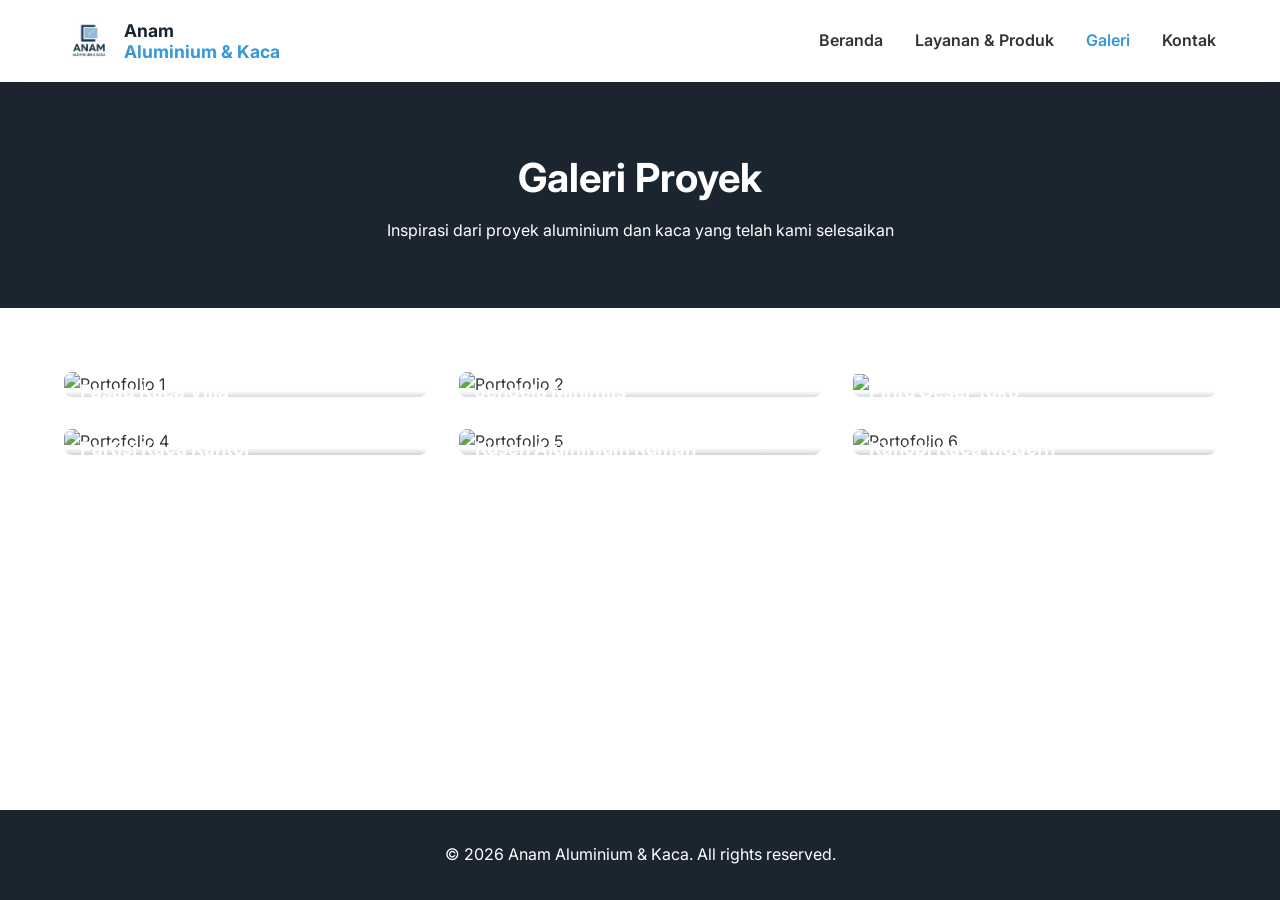
==== galeri.html @ 82239e89 "Add files via upload" ====
<!DOCTYPE html>
<html lang="id">
<head>
    <meta charset="UTF-8">
    <meta name="viewport" content="width=device-width, initial-scale=1.0">
    <title>Galeri | Anam Aluminium & Kaca</title>
    <link rel="stylesheet" href="style.css">
    <link rel="stylesheet" href="https://cdnjs.cloudflare.com/ajax/libs/font-awesome/6.0.0/css/all.min.css">
    <style>
        /* Tambahan styling khusus halaman dalam */
        .page-header {
            background-color: var(--primary-color);
            color: var(--white);
            text-align: center;
            padding: 4rem 20px;
        }
        .page-header h1 {
            font-size: 2.5rem;
            margin-bottom: 0.5rem;
        }
        .service-img {
            width: 100%;
            height: 250px;
            object-fit: cover;
            border-radius: 8px;
            margin-bottom: 1rem;
        }
    </style>
</head>
<body>

    <header>
        <a href="index.html" class="logo-area">
            <div class="logo-icon"><img src="logo.jpeg"></div>
            <div class="logo-text">Anam<br><span>Aluminium & Kaca</span></div>
        </a>
        <nav>
            <ul id="nav-menu">
                <li><a href="index.html">Beranda</a></li>
                <li><a href="layanan.html">Layanan & Produk</a></li>
                <li><a href="galeri.html" style="color: var(--accent-color);">Galeri</a></li>
                <li><a href="kontak.html">Kontak</a></li>
            </ul>
        </nav>
        <div class="menu-toggle">
            <i class="fas fa-bars"></i>
        </div>
    </header>

    <div class="page-header">
        <h1>Galeri Proyek</h1>
        <p>Inspirasi dari proyek aluminium dan kaca yang telah kami selesaikan</p>
    </div>

    <section class="section">
        <div class="grid">
            <div class="portfolio-item">
                <img src="https://images.unsplash.com/photo-1503387762-592deb58ef4e?ixlib=rb-4.0.3&auto=format&fit=crop&w=600&h=400&q=80" alt="Portofolio 1">
                <div class="portfolio-overlay">
                    <h3>Fasad Kaca Villa</h3>
                </div>
            </div>
            <div class="portfolio-item">
                <img src="https://images.unsplash.com/photo-1513694203232-719a280e022f?ixlib=rb-4.0.3&auto=format&fit=crop&w=600&h=400&q=80" alt="Portofolio 2">
                <div class="portfolio-overlay">
                    <h3>Jendela Minimlis</h3>
                </div>
            </div>
            <div class="portfolio-item">
                <img src="https://maps.app.goo.gl/hTu2BGMKRDGVQybx8">
                <div class="portfolio-overlay">
                    <h3>Pintu Geser Toko</h3>
                </div>
            </div>
            <div class="portfolio-item">
                <img src="https://images.unsplash.com/photo-1497366216548-37526070297c?ixlib=rb-4.0.3&auto=format&fit=crop&w=600&h=400&q=80" alt="Portofolio 4">
                <div class="portfolio-overlay">
                    <h3>Partisi Kaca Kantor</h3>
                </div>
            </div>
            <div class="portfolio-item">
                <img src="https://images.unsplash.com/photo-1600585154340-be6161a56a0c?ixlib=rb-4.0.3&auto=format&fit=crop&w=600&h=400&q=80" alt="Portofolio 5">
                <div class="portfolio-overlay">
                    <h3>Kusen Aluminium Rumah</h3>
                </div>
            </div>
            <div class="portfolio-item">
                <img src="https://images.unsplash.com/photo-1512917774080-9991f1c4c750?ixlib=rb-4.0.3&auto=format&fit=crop&w=600&h=400&q=80" alt="Portofolio 6">
                <div class="portfolio-overlay">
                    <h3>Kanopi Kaca Modern</h3>
                </div>
            </div>
        </div>
    </section>

    <footer>
        <p>&copy; 2026 Anam Aluminium & Kaca. All rights reserved.</p>
    </footer>

    <script src="https://www.gstatic.com/firebasejs/8.10.1/firebase-app.js"></script>
    <script src="https://www.gstatic.com/firebasejs/8.10.1/firebase-database.js"></script>
    <script src="script.js"></script>
</body>
</html>
---- style.css ----
/* style.css */
@import url('https://fonts.googleapis.com/css2?family=Inter:wght@300;400;600;700&display=swap');

:root {
    --primary-color: #1a252f; /* Dark Blue/Black */
    --accent-color: #3498db; /* Metallic Blue */
    --text-color: #333333;
    --light-bg: #f8f9fa;
    --white: #ffffff;
    --success-color: #2ecc71; /* Green for WhatsApp */
}

* {
    margin: 0;
    padding: 0;
    box-sizing: border-box;
    font-family: 'Inter', sans-serif;
}

body {
    color: var(--text-color);
    line-height: 1.6;
    background-color: var(--white);
    display: flex;
    flex-direction: column;
    min-height: 100vh;
}

a {
    text-decoration: none;
    color: inherit;
}

img {
    max-width: 100%;
    height: auto;
}

/* Header & Navigation */
header {
    background-color: var(--white);
    padding: 1rem 5%;
    display: flex;
    justify-content: space-between;
    align-items: center;
    box-shadow: 0 2px 10px rgba(0,0,0,0.05);
    position: sticky;
    top: 0;
    z-index: 1000;
}

.logo-area {
    display: flex;
    align-items: center;
    gap: 10px;
}

/* Placeholder for actual logo img. REPLACE text below with <img src="logo.png"> when ready */
.logo-icon {
    width: 50px;
    height: 50px;
    background: var(--accent-color); /* Temporary block representing logo */
    color: var(--white);
    border-radius: 8px;
    display: flex;
    align-items: center;
    justify-content: center;
    font-weight: 700;
    font-size: 1.2rem;
}

.logo-text {
    font-size: 1.1rem;
    font-weight: 700;
    color: var(--primary-color);
    line-height: 1.2;
}

.logo-text span {
    color: var(--accent-color);
}

nav ul {
    list-style: none;
    display: flex;
    gap: 2rem;
}

nav ul li a {
    font-weight: 600;
    transition: color 0.3s;
}

nav ul li a:hover {
    color: var(--accent-color);
}

.menu-toggle {
    display: none;
    font-size: 1.5rem;
    cursor: pointer;
}

/* Hero Section / Slider */
.slider-container {
    width: 100%;
    height: 70vh; /* Responsive height */
    position: relative;
    overflow: hidden;
    background-color: var(--light-bg);
}

.slides {
    display: flex;
    width: 500%; /* 5 images * 100% each */
    height: 100%;
    transition: transform 0.5s ease-in-out;
}

.slide {
    width: 20%; /* 100% / 5 images */
    height: 100%;
}

.slide img {
    width: 100%;
    height: 100%;
    object-fit: cover;
}

/* Slider Controls */
.slider-control {
    position: absolute;
    top: 50%;
    transform: translateY(-50%);
    background: rgba(255, 255, 255, 0.7);
    border: none;
    font-size: 2rem;
    padding: 10px 15px;
    cursor: pointer;
    border-radius: 50%;
    transition: background 0.3s;
    color: var(--primary-color);
}

.slider-control:hover {
    background: rgba(255, 255, 255, 1);
}

.prev { left: 20px; }
.next { right: 20px; }

/* Sections General */
.section {
    padding: 4rem 5%;
}

.section-title {
    text-align: center;
    font-size: 2.2rem;
    margin-bottom: 3rem;
    color: var(--primary-color);
}

.section-title::after {
    content: '';
    display: block;
    width: 60px;
    height: 3px;
    background-color: var(--accent-color);
    margin: 10px auto 0;
}

/* Grid Layouts (Updated) */
.grid {
    display: grid;
    grid-template-columns: repeat(auto-fit, minmax(300px, 1fr));
    gap: 2rem;
}

.card {
    background: var(--light-bg);
    padding: 2rem;
    border-radius: 8px;
    text-align: center;
    transition: transform 0.3s, box-shadow 0.3s;
}

.card:hover {
    transform: translateY(-5px);
    box-shadow: 0 10px 20px rgba(0,0,0,0.05);
}

.card h3 {
    margin-bottom: 1rem;
    color: var(--primary-color);
}

/* Portofolio Styles (Updated to Image-Centric) */
.portfolio-item {
    position: relative;
    overflow: hidden;
    border-radius: 8px;
    cursor: pointer;
}

.portfolio-item img {
    transition: transform 0.3s;
}

.portfolio-item:hover img {
    transform: scale(1.1);
}

.portfolio-overlay {
    position: absolute;
    bottom: -100%;
    left: 0;
    width: 100%;
    height: 50%;
    background: linear-gradient(to top, rgba(26, 37, 47, 0.9), transparent);
    color: var(--white);
    display: flex;
    align-items: flex-end;
    padding: 1rem;
    transition: bottom 0.3s;
}

.portfolio-item:hover .portfolio-overlay {
    bottom: 0;
}

/* Kontak Styles */
.contact-grid {
    display: grid;
    grid-template-columns: 1fr 1fr;
    gap: 3rem;
    margin-top: 2rem;
}

.contact-info {
    display: flex;
    flex-direction: column;
    gap: 1.5rem;
}

.contact-item {
    display: flex;
    align-items: center;
    gap: 1rem;
    padding: 1.5rem;
    background: var(--light-bg);
    border-radius: 8px;
    border-left: 4px solid var(--accent-color);
}

.contact-item i {
    font-size: 1.8rem;
    color: var(--accent-color);
}

.contact-links {
    display: flex;
    flex-direction: column;
    gap: 1rem;
}

.contact-links .btn-social {
    width: 100%;
    display: flex;
    align-items: center;
    justify-content: center;
    gap: 10px;
}

/* Define colors for specific socials */
.btn-wa { background-color: #25D366; } .btn-wa:hover { background-color: #128C7E; }
.btn-shopee { background-color: #EE4D2D; } .btn-shopee:hover { background-color: #d13d21; }
.btn-tiktok { background-color: #000000; } .btn-tiktok:hover { background-color: #333; }
.btn-ig { background-color: #C13584; } .btn-ig:hover { background-color: #833AB4; }
.btn-maps { background-color: var(--primary-color); } .btn-maps:hover { background-color: #333; }

.map-container {
    width: 100%;
    height: 100%;
    border-radius: 8px;
    overflow: hidden;
    box-shadow: 0 5px 10px rgba(0,0,0,0.05);
}

/* Button Global Update for Social Buttons */
.btn {
    display: inline-flex;
    align-items: center;
    justify-content: center;
    padding: 12px 28px;
    background-color: var(--accent-color);
    color: var(--white);
    border-radius: 4px;
    font-weight: 600;
    transition: background 0.3s;
}
.btn:hover { background-color: #2980b9; }

/* Footer */
footer {
    background-color: var(--primary-color);
    color: var(--white);
    text-align: center;
    padding: 2rem 5%;
    margin-top: auto;
}

/* Responsive */
@media (max-width: 768px) {
    nav ul {
        display: none;
        flex-direction: column;
        position: absolute;
        top: 100%;
        left: 0;
        width: 100%;
        background-color: var(--white);
        padding: 1rem 0;
        box-shadow: 0 5px 10px rgba(0,0,0,0.1);
    }
    nav ul.active { display: flex; }
    nav ul li { text-align: center; padding: 10px 0; }
    .menu-toggle { display: block; }
    
    .slider-container { height: 40vh; }
    .slider-control { font-size: 1.5rem; padding: 5px 10px; }

    .contact-grid {
        grid-template-columns: 1fr;
    }
    .map-container {
        height: 300px;
    }
}
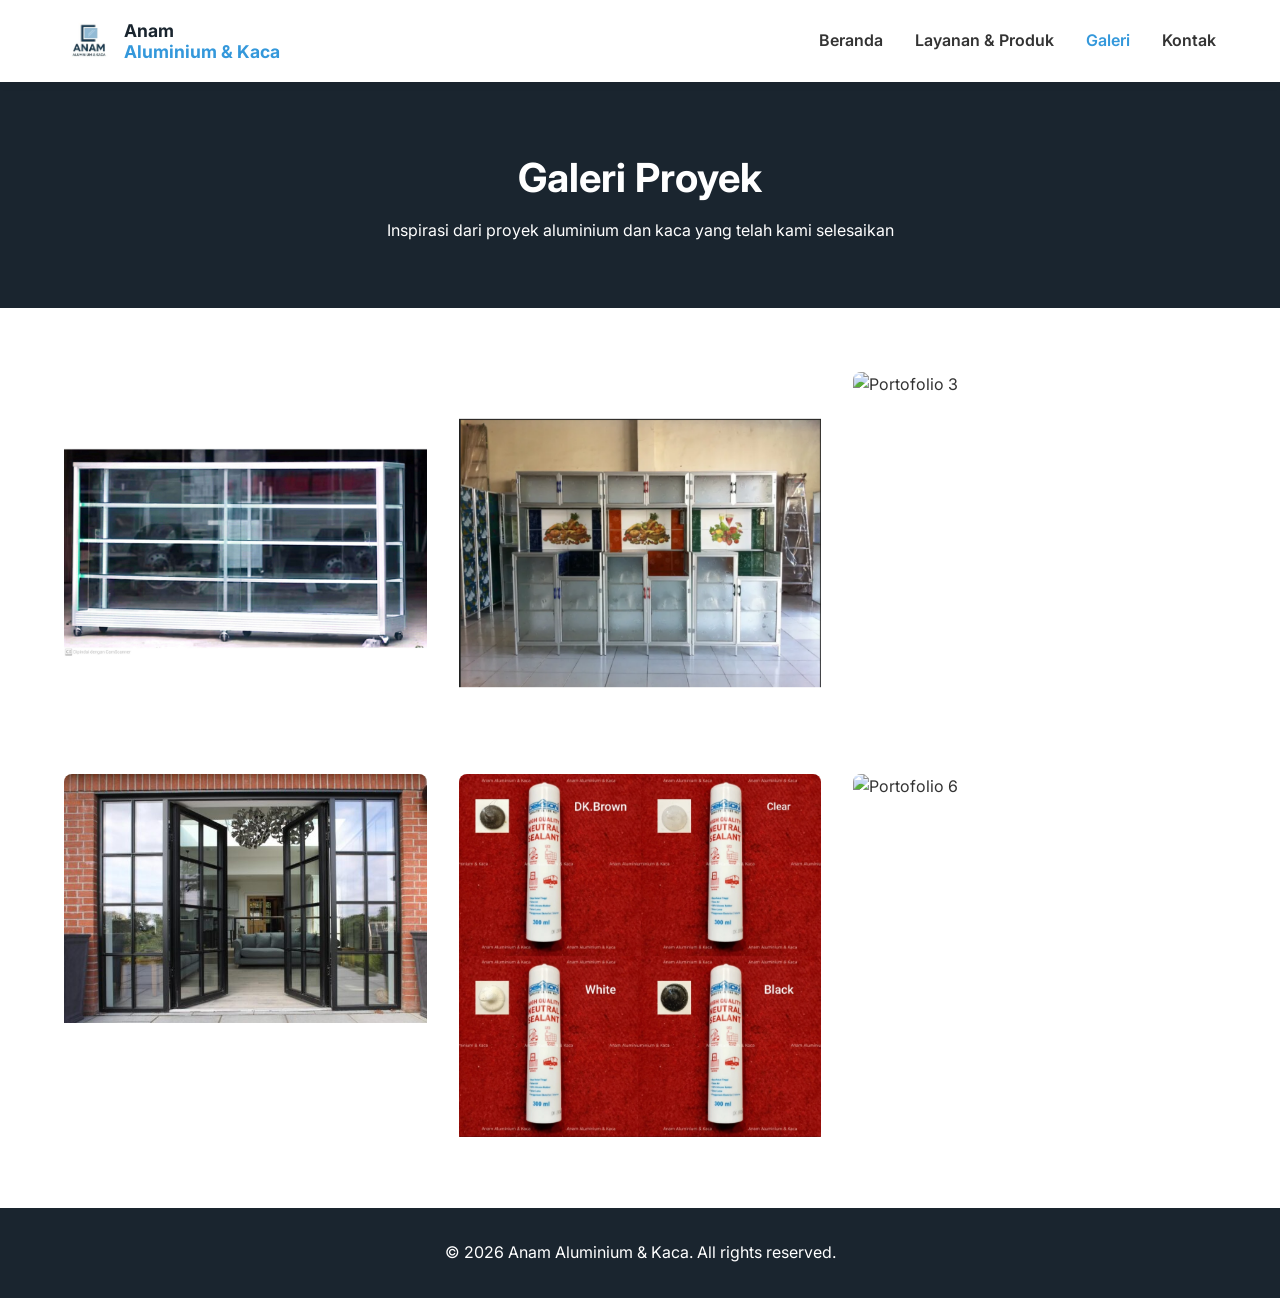
==== commit a5a57651: "Add files via upload" ====
--- a/galeri.html
+++ b/galeri.html
@@ -4,7 +4,7 @@
     <meta charset="UTF-8">
     <meta name="viewport" content="width=device-width, initial-scale=1.0">
     <title>Galeri | Anam Aluminium & Kaca</title>
-    <link rel="stylesheet" href="style.css">
+    <link rel="stylesheet" href="asset/style.css">
     <link rel="stylesheet" href="https://cdnjs.cloudflare.com/ajax/libs/font-awesome/6.0.0/css/all.min.css">
     <style>
         /* Tambahan styling khusus halaman dalam */
@@ -31,7 +31,7 @@
 
     <header>
         <a href="index.html" class="logo-area">
-            <div class="logo-icon"><img src="logo.jpeg"></div>
+            <div class="logo-icon"><img src="asset/logo.jpeg"></div>
             <div class="logo-text">Anam<br><span>Aluminium & Kaca</span></div>
         </a>
         <nav>
@@ -55,33 +55,33 @@
     <section class="section">
         <div class="grid">
             <div class="portfolio-item">
-                <img src="https://images.unsplash.com/photo-1503387762-592deb58ef4e?ixlib=rb-4.0.3&auto=format&fit=crop&w=600&h=400&q=80" alt="Portofolio 1">
+                <img src="asset/etalase.png" alt="Portofolio 1">
                 <div class="portfolio-overlay">
-                    <h3>Fasad Kaca Villa</h3>
+                    <h3>Etalase Aluminium</h3>
                 </div>
             </div>
             <div class="portfolio-item">
-                <img src="https://images.unsplash.com/photo-1513694203232-719a280e022f?ixlib=rb-4.0.3&auto=format&fit=crop&w=600&h=400&q=80" alt="Portofolio 2">
+                <img src="asset/rak-piring.png" alt="Portofolio 2">
                 <div class="portfolio-overlay">
-                    <h3>Jendela Minimlis</h3>
+                    <h3>Rak Piring Aluminium</h3>
                 </div>
             </div>
             <div class="portfolio-item">
-                <img src="https://maps.app.goo.gl/hTu2BGMKRDGVQybx8">
+                <img src="asset/rak-sepatu.png" alt="Portofolio 3">
                 <div class="portfolio-overlay">
-                    <h3>Pintu Geser Toko</h3>
+                    <h3>Rak Sepatu Aluminium</h3>
                 </div>
             </div>
             <div class="portfolio-item">
-                <img src="https://images.unsplash.com/photo-1497366216548-37526070297c?ixlib=rb-4.0.3&auto=format&fit=crop&w=600&h=400&q=80" alt="Portofolio 4">
+                <img src="asset/pintu-jendela.jpg" alt="Portofolio 4">
                 <div class="portfolio-overlay">
-                    <h3>Partisi Kaca Kantor</h3>
+                    <h3>Pintu & Jendela Aluminium</h3>
                 </div>
             </div>
             <div class="portfolio-item">
-                <img src="https://images.unsplash.com/photo-1600585154340-be6161a56a0c?ixlib=rb-4.0.3&auto=format&fit=crop&w=600&h=400&q=80" alt="Portofolio 5">
+                <img src="asset/sealant-kaca.jpg" alt="Portofolio 5">
                 <div class="portfolio-overlay">
-                    <h3>Kusen Aluminium Rumah</h3>
+                    <h3>Sealant Kaca</h3>
                 </div>
             </div>
             <div class="portfolio-item">
@@ -99,6 +99,6 @@
 
     <script src="https://www.gstatic.com/firebasejs/8.10.1/firebase-app.js"></script>
     <script src="https://www.gstatic.com/firebasejs/8.10.1/firebase-database.js"></script>
-    <script src="script.js"></script>
+    <script src="asset/script.js"></script>
 </body>
 </html>
--- a/asset/style.css
+++ b/asset/style.css
@@ -0,0 +1,340 @@
+/* style.css */
+@import url('https://fonts.googleapis.com/css2?family=Inter:wght@300;400;600;700&display=swap');
+
+:root {
+    --primary-color: #1a252f; /* Dark Blue/Black */
+    --accent-color: #3498db; /* Metallic Blue */
+    --text-color: #333333;
+    --light-bg: #f8f9fa;
+    --white: #ffffff;
+    --success-color: #2ecc71; /* Green for WhatsApp */
+}
+
+* {
+    margin: 0;
+    padding: 0;
+    box-sizing: border-box;
+    font-family: 'Inter', sans-serif;
+}
+
+body {
+    color: var(--text-color);
+    line-height: 1.6;
+    background-color: var(--white);
+    display: flex;
+    flex-direction: column;
+    min-height: 100vh;
+}
+
+a {
+    text-decoration: none;
+    color: inherit;
+}
+
+img {
+    max-width: 100%;
+    height: auto;
+}
+
+/* Header & Navigation */
+header {
+    background-color: var(--white);
+    padding: 1rem 5%;
+    display: flex;
+    justify-content: space-between;
+    align-items: center;
+    box-shadow: 0 2px 10px rgba(0,0,0,0.05);
+    position: sticky;
+    top: 0;
+    z-index: 1000;
+}
+
+.logo-area {
+    display: flex;
+    align-items: center;
+    gap: 10px;
+}
+
+/* Placeholder for actual logo img. REPLACE text below with <img src="logo.png"> when ready */
+.logo-icon {
+    width: 50px;
+    height: 50px;
+    background: var(--accent-color); /* Temporary block representing logo */
+    color: var(--white);
+    border-radius: 8px;
+    display: flex;
+    align-items: center;
+    justify-content: center;
+    font-weight: 700;
+    font-size: 1.2rem;
+}
+
+.logo-text {
+    font-size: 1.1rem;
+    font-weight: 700;
+    color: var(--primary-color);
+    line-height: 1.2;
+}
+
+.logo-text span {
+    color: var(--accent-color);
+}
+
+nav ul {
+    list-style: none;
+    display: flex;
+    gap: 2rem;
+}
+
+nav ul li a {
+    font-weight: 600;
+    transition: color 0.3s;
+}
+
+nav ul li a:hover {
+    color: var(--accent-color);
+}
+
+.menu-toggle {
+    display: none;
+    font-size: 1.5rem;
+    cursor: pointer;
+}
+
+/* Hero Section / Slider */
+.slider-container {
+    width: 100%;
+    height: 70vh; /* Responsive height */
+    position: relative;
+    overflow: hidden;
+    background-color: var(--light-bg);
+}
+
+.slides {
+    display: flex;
+    width: 500%; /* 5 images * 100% each */
+    height: 100%;
+    transition: transform 0.5s ease-in-out;
+}
+
+.slide {
+    width: 20%; /* 100% / 5 images */
+    height: 100%;
+}
+
+.slide img {
+    width: 100%;
+    height: 100%;
+    object-fit: cover;
+}
+
+/* Slider Controls */
+.slider-control {
+    position: absolute;
+    top: 50%;
+    transform: translateY(-50%);
+    background: rgba(255, 255, 255, 0.7);
+    border: none;
+    font-size: 2rem;
+    padding: 10px 15px;
+    cursor: pointer;
+    border-radius: 50%;
+    transition: background 0.3s;
+    color: var(--primary-color);
+}
+
+.slider-control:hover {
+    background: rgba(255, 255, 255, 1);
+}
+
+.prev { left: 20px; }
+.next { right: 20px; }
+
+/* Sections General */
+.section {
+    padding: 4rem 5%;
+}
+
+.section-title {
+    text-align: center;
+    font-size: 2.2rem;
+    margin-bottom: 3rem;
+    color: var(--primary-color);
+}
+
+.section-title::after {
+    content: '';
+    display: block;
+    width: 60px;
+    height: 3px;
+    background-color: var(--accent-color);
+    margin: 10px auto 0;
+}
+
+/* Grid Layouts (Updated) */
+.grid {
+    display: grid;
+    grid-template-columns: repeat(auto-fit, minmax(300px, 1fr));
+    gap: 2rem;
+}
+
+.card {
+    background: var(--light-bg);
+    padding: 2rem;
+    border-radius: 8px;
+    text-align: center;
+    transition: transform 0.3s, box-shadow 0.3s;
+}
+
+.card:hover {
+    transform: translateY(-5px);
+    box-shadow: 0 10px 20px rgba(0,0,0,0.05);
+}
+
+.card h3 {
+    margin-bottom: 1rem;
+    color: var(--primary-color);
+}
+
+/* Portofolio Styles (Updated to Image-Centric) */
+.portfolio-item {
+    position: relative;
+    overflow: hidden;
+    border-radius: 8px;
+    cursor: pointer;
+}
+
+.portfolio-item img {
+    transition: transform 0.3s;
+}
+
+.portfolio-item:hover img {
+    transform: scale(1.1);
+}
+
+.portfolio-overlay {
+    position: absolute;
+    bottom: -100%;
+    left: 0;
+    width: 100%;
+    height: 50%;
+    background: linear-gradient(to top, rgba(26, 37, 47, 0.9), transparent);
+    color: var(--white);
+    display: flex;
+    align-items: flex-end;
+    padding: 1rem;
+    transition: bottom 0.3s;
+}
+
+.portfolio-item:hover .portfolio-overlay {
+    bottom: 0;
+}
+
+/* Kontak Styles */
+.contact-grid {
+    display: grid;
+    grid-template-columns: 1fr 1fr;
+    gap: 3rem;
+    margin-top: 2rem;
+}
+
+.contact-info {
+    display: flex;
+    flex-direction: column;
+    gap: 1.5rem;
+}
+
+.contact-item {
+    display: flex;
+    align-items: center;
+    gap: 1rem;
+    padding: 1.5rem;
+    background: var(--light-bg);
+    border-radius: 8px;
+    border-left: 4px solid var(--accent-color);
+}
+
+.contact-item i {
+    font-size: 1.8rem;
+    color: var(--accent-color);
+}
+
+.contact-links {
+    display: flex;
+    flex-direction: column;
+    gap: 1rem;
+}
+
+.contact-links .btn-social {
+    width: 100%;
+    display: flex;
+    align-items: center;
+    justify-content: center;
+    gap: 10px;
+}
+
+/* Define colors for specific socials */
+.btn-wa { background-color: #25D366; } .btn-wa:hover { background-color: #128C7E; }
+.btn-shopee { background-color: #EE4D2D; } .btn-shopee:hover { background-color: #d13d21; }
+.btn-tiktok { background-color: #000000; } .btn-tiktok:hover { background-color: #333; }
+.btn-ig { background-color: #C13584; } .btn-ig:hover { background-color: #833AB4; }
+.btn-maps { background-color: var(--primary-color); } .btn-maps:hover { background-color: #333; }
+
+.map-container {
+    width: 100%;
+    height: 100%;
+    border-radius: 8px;
+    overflow: hidden;
+    box-shadow: 0 5px 10px rgba(0,0,0,0.05);
+}
+
+/* Button Global Update for Social Buttons */
+.btn {
+    display: inline-flex;
+    align-items: center;
+    justify-content: center;
+    padding: 12px 28px;
+    background-color: var(--accent-color);
+    color: var(--white);
+    border-radius: 4px;
+    font-weight: 600;
+    transition: background 0.3s;
+}
+.btn:hover { background-color: #2980b9; }
+
+/* Footer */
+footer {
+    background-color: var(--primary-color);
+    color: var(--white);
+    text-align: center;
+    padding: 2rem 5%;
+    margin-top: auto;
+}
+
+/* Responsive */
+@media (max-width: 768px) {
+    nav ul {
+        display: none;
+        flex-direction: column;
+        position: absolute;
+        top: 100%;
+        left: 0;
+        width: 100%;
+        background-color: var(--white);
+        padding: 1rem 0;
+        box-shadow: 0 5px 10px rgba(0,0,0,0.1);
+    }
+    nav ul.active { display: flex; }
+    nav ul li { text-align: center; padding: 10px 0; }
+    .menu-toggle { display: block; }
+    
+    .slider-container { height: 40vh; }
+    .slider-control { font-size: 1.5rem; padding: 5px 10px; }
+
+    .contact-grid {
+        grid-template-columns: 1fr;
+    }
+    .map-container {
+        height: 300px;
+    }
+}
